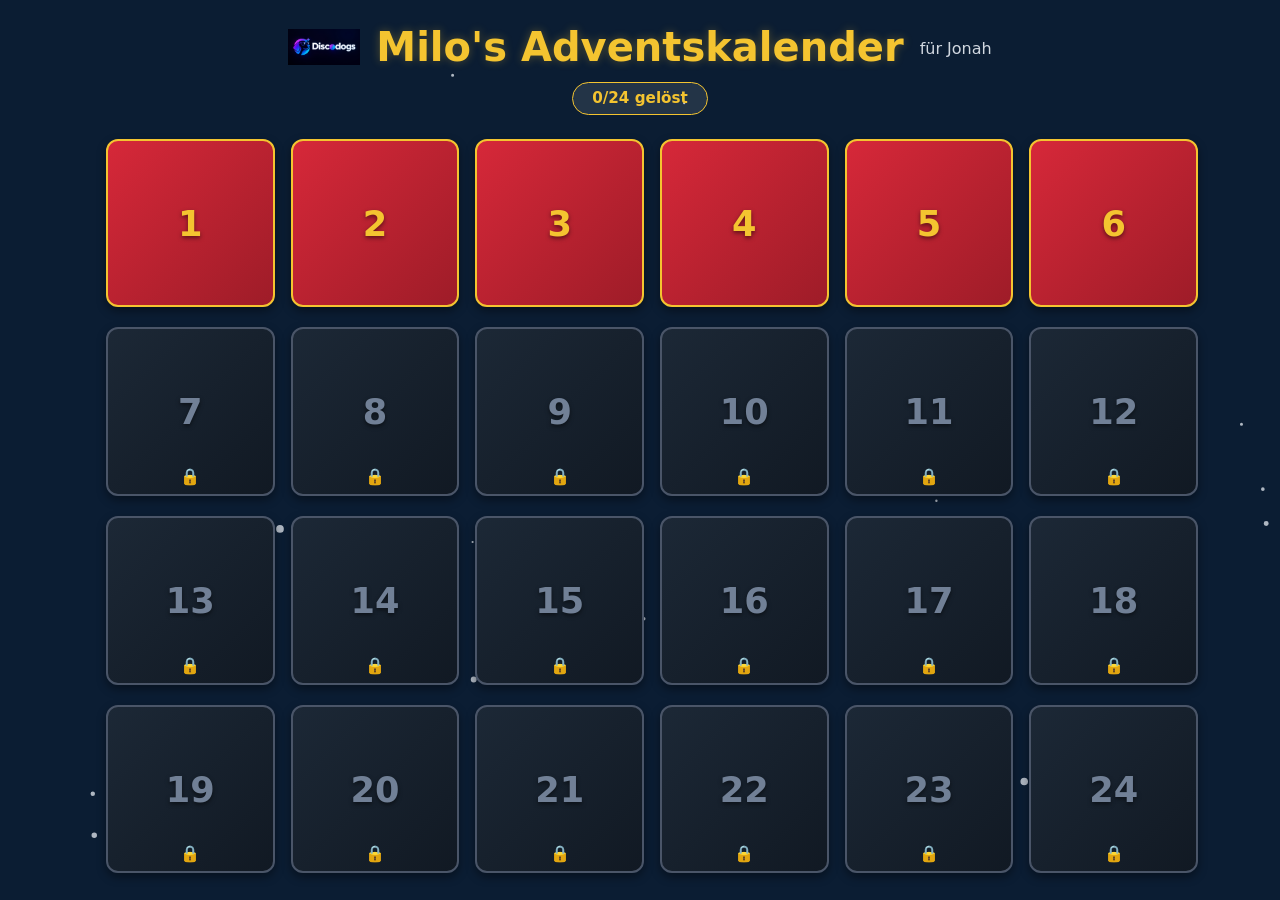
==== jonah/index.html @ f674f314 "Namen als Pfade (/milo/, /jonah/, /lio-levi/) statt Parameter Co-Authored-By: Claude Sonnet 5.5 <nor" ====
<!DOCTYPE html>
<html lang="de" data-who="jonah">
<head>
  <base href="../">
  <meta charset="UTF-8">
  <meta name="viewport" content="width=device-width, initial-scale=1.0">
  <title>Milo's Adventskalender</title>
  <link rel="stylesheet" href="style.css">
</head>
<body>
  <canvas id="snow-canvas"></canvas>
  <canvas id="confetti-canvas"></canvas>

  <header>
    <div class="header-brand">
      <img src="assets/discodogs-logo-dark.png" alt="Discodogs" class="header-logo">
      <h1>Milo's Adventskalender</h1>
      <p id="subtitle" class="subtitle" hidden></p>
    </div>
    <div class="progress-bar" id="progress-display">0/24 gelöst</div>
  </header>

  <div id="countdown-banner" class="countdown-banner hidden"></div>

  <main>
    <div class="calendar-grid" id="calendar-grid"></div>
  </main>

  <div id="modal" class="modal-overlay hidden" role="dialog" aria-modal="true" aria-labelledby="modal-title">
    <div class="modal-content">
      <div class="modal-header">
        <h2 id="modal-title" class="modal-title">Türchen</h2>
        <button id="modal-close" class="modal-close" aria-label="Schließen">&times;</button>
      </div>
      <div class="modal-body">
        <div id="modal-hint" class="modal-hint hidden"></div>
        <div id="game-root"></div>
      </div>
    </div>
  </div>

  <div id="toast" class="toast hidden" role="status"></div>

  <script src="app.js"></script>
  <script src="games/day01.js" onerror="this.remove()"></script>
  <script src="games/day02.js" onerror="this.remove()"></script>
  <script src="games/day03.js" onerror="this.remove()"></script>
  <script src="games/day04.js" onerror="this.remove()"></script>
  <script src="games/day05.js" onerror="this.remove()"></script>
  <script src="games/day06.js" onerror="this.remove()"></script>
  <script src="games/day07.js" onerror="this.remove()"></script>
  <script src="games/day08.js" onerror="this.remove()"></script>
  <script src="games/day09.js" onerror="this.remove()"></script>
  <script src="games/day10.js" onerror="this.remove()"></script>
  <script src="games/day11.js" onerror="this.remove()"></script>
  <script src="games/day12.js" onerror="this.remove()"></script>
  <script src="games/day13.js" onerror="this.remove()"></script>
  <script src="games/day14.js" onerror="this.remove()"></script>
  <script src="games/day15.js" onerror="this.remove()"></script>
  <script src="games/day16.js" onerror="this.remove()"></script>
  <script src="games/day17.js" onerror="this.remove()"></script>
  <script src="games/day18.js" onerror="this.remove()"></script>
  <script src="games/day19.js" onerror="this.remove()"></script>
  <script src="games/day20.js" onerror="this.remove()"></script>
  <script src="games/day21.js" onerror="this.remove()"></script>
  <script src="games/day22.js" onerror="this.remove()"></script>
  <script src="games/day23.js" onerror="this.remove()"></script>
  <script src="games/day24.js" onerror="this.remove()"></script>
</body>
</html>
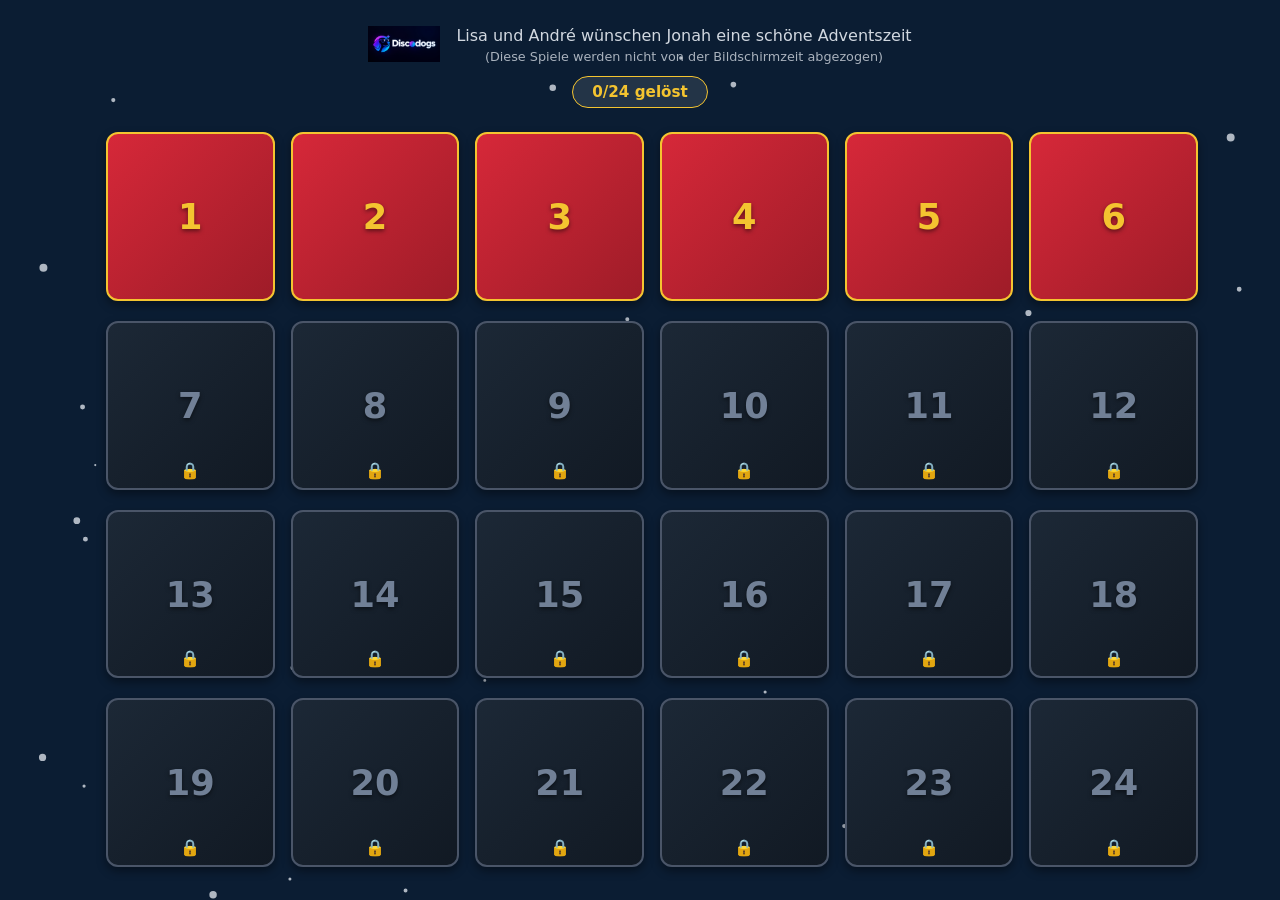
==== commit e46c1fee: "Titel 'Milo's Adventskalender' entfernt Co-Authored-By: Claude Sonnet 5.5 <noreply@anthropic.com> Cl" ====
--- a/jonah/index.html
+++ b/jonah/index.html
@@ -4,7 +4,7 @@
   <base href="../">
   <meta charset="UTF-8">
   <meta name="viewport" content="width=device-width, initial-scale=1.0">
-  <title>Milo's Adventskalender</title>
+  <title>Adventskalender</title>
   <link rel="stylesheet" href="style.css">
 </head>
 <body>
@@ -14,7 +14,7 @@
   <header>
     <div class="header-brand">
       <img src="assets/discodogs-logo-dark.png" alt="Discodogs" class="header-logo">
-      <h1>Milo's Adventskalender</h1>
+      <h1 class="sr-only">Adventskalender</h1>
       <p id="subtitle" class="subtitle" hidden></p>
     </div>
     <div class="progress-bar" id="progress-display">0/24 gelöst</div>
